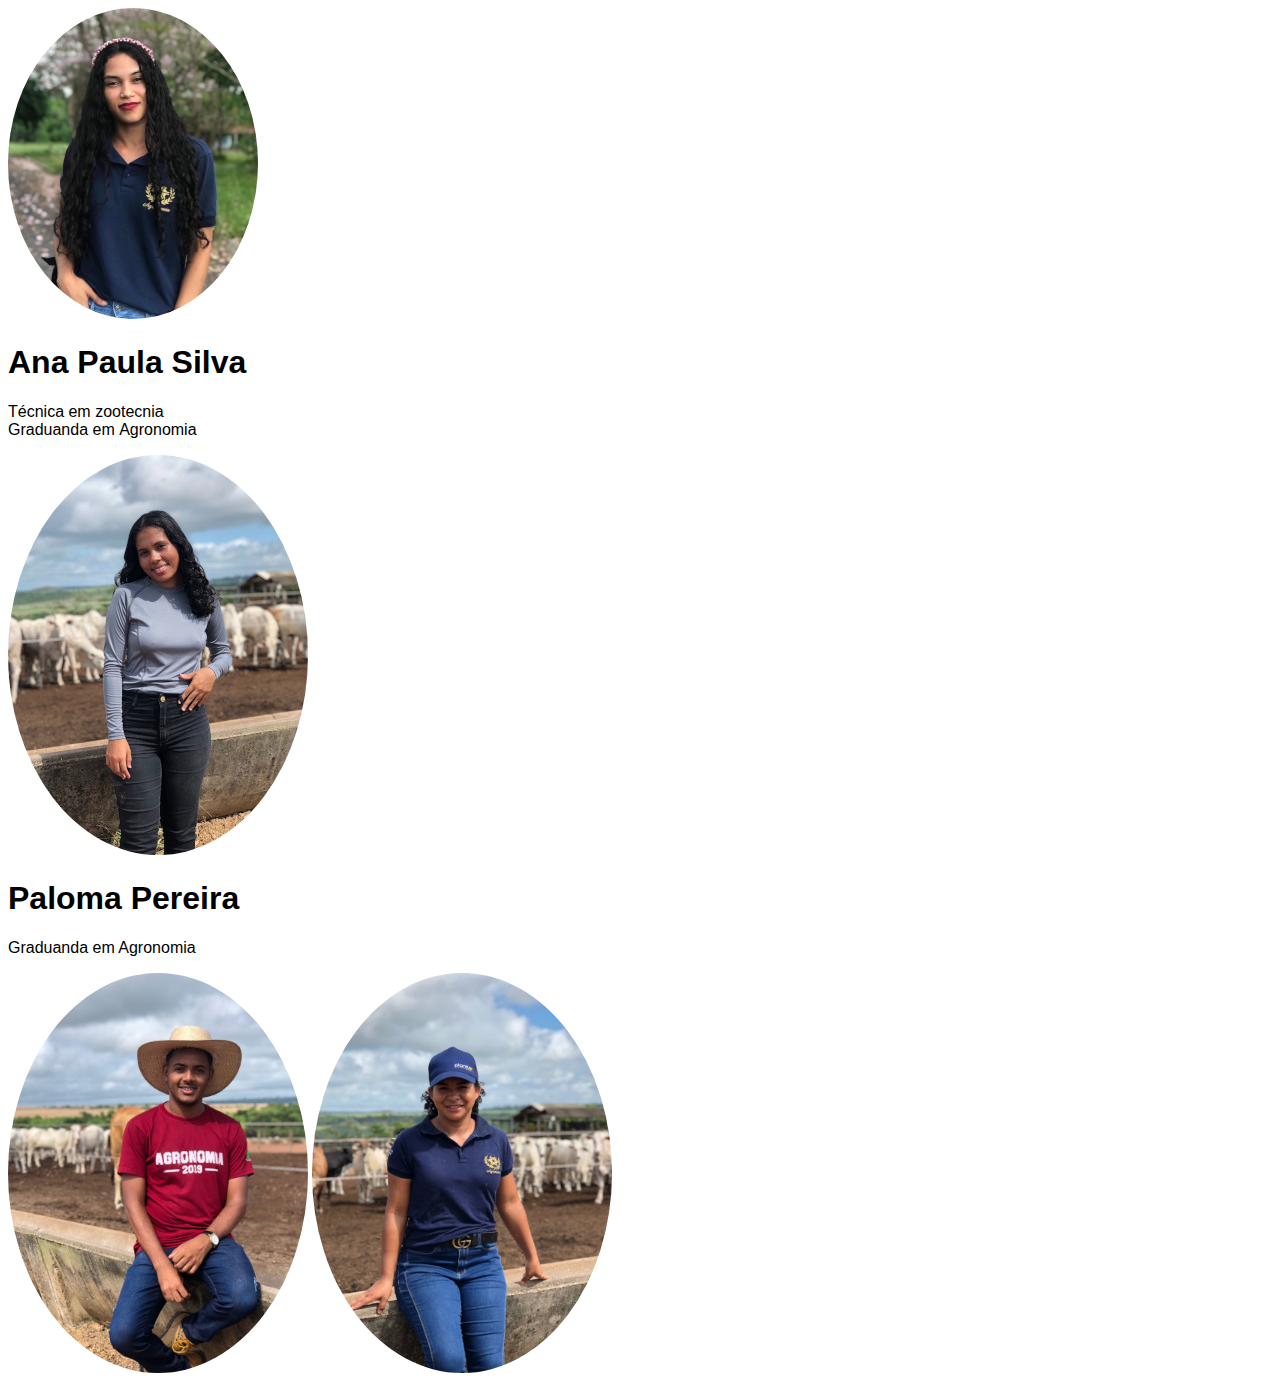
==== pagina2.html @ 50430518 "pagina2" ====
<!DOCTYPE html>
<html lang="PT-BR">
<head>
    <meta charset="UTF-8">
    <meta name="viewport" content="width=device-width, initial-scale=1.0">
    <title>Document</title>
    <link rel="stylesheet" href="style.css">

</head>
<body>
    <img class="equipe" src="imagens/paula.jpg" alt="">
    <h1>Ana Paula Silva </h1>
        <p> Técnica em zootecnia <br> 
            Graduanda em Agronomia</p>
    <img class="equipe" src="imagens/paloma.jpg" alt="">
    <h1>Paloma Pereira</h1>
        <p>Graduanda em Agronomia</p>
    <img class="equipe" src="imagens/marcos.jpg" alt="">
    <img class="equipe" src="imagens/luana.jpg" alt="">

</body>
</html>
---- style.css ----
@charset "UTF-8";

/* Color Theme Swatches in Hex 
.The-inscription-Agro-on-the-background-of-a-potato-plantation-field.-Agribusiness-and-agro-industry.-Agriculture.-The-use-of-innovative-technologies,-equipment-and-fertilizers.-Beautiful-landscape-1-hex { color: #365902; }
.The-inscription-Agro-on-the-background-of-a-potato-plantation-field.-Agribusiness-and-agro-industry.-Agriculture.-The-use-of-innovative-technologies,-equipment-and-fertilizers.-Beautiful-landscape-2-hex { color: #8AA624; }
.The-inscription-Agro-on-the-background-of-a-potato-plantation-field.-Agribusiness-and-agro-industry.-Agriculture.-The-use-of-innovative-technologies,-equipment-and-fertilizers.-Beautiful-landscape-3-hex { color: #CED9A7; }
.The-inscription-Agro-on-the-background-of-a-potato-plantation-field.-Agribusiness-and-agro-industry.-Agriculture.-The-use-of-innovative-technologies,-equipment-and-fertilizers.-Beautiful-landscape-4-hex { color: #BFB636; }
.The-inscription-Agro-on-the-background-of-a-potato-plantation-field.-Agribusiness-and-agro-industry.-Agriculture.-The-use-of-innovative-technologiecolor: #F2F2F2; }*/

:root{
    font-family: Arial, Helvetica, sans-serif;
}
img{
    max-width: 300px;
}

header {
    background-color: #11192C;
    min-height: 150px;
    text-align: center;
    /*background-image: linear-gradient(to bottom, var(--cor3), var(--cor5));*/
    padding-top: 40px;
}

main{
    background-color: white;
    min-width: 300px;
    max-width: 1000px;
    margin: auto;
    margin-bottom: 30px;
    padding: 20px;
    box-shadow: 0px 0px 10px rgba(0, 0, 0, 0.514);
    border-bottom-left-radius: 10px;
    border-bottom-right-radius: 10px;       
}
        main p{
            margin: 15px 0px;
            text-align: justify;
            text-indent: 30px;
            line-height: 1.5em;
            font-size: 1em;
        }
        main  h2 {
            font-family: var(--fonte-android);
            color: var(--cor4);
            font-size: 1.3em;
            background-image: linear-gradient(to right, #BFB636, transparent); /*para fazer um degrader de uma determinada cor até o transparente*/
            text-indent: 6px;/*para o título não ficar muito grudado na esquerda da caixa, pode usar um padding também*/
            /*font-weight: normal;*/
        }


aside{
    background-color: #CED9A7;
    padding: 10px;
    border-radius: 10px;
    box-shadow: 3px 3px 10px rgba(0, 0, 0, 0.400);
}
    aside > h3{
        background-color: #365902;
        color: white;
        padding: 10px;
        margin: -10px -10px 0px -10px;/*colocando um valor negativo a margem cresce "para fora"*/
        border-radius: 10px 10px 0px 0px;
    }
    aside > ul{
        /*list-style-position: inside;/*muda o padrão da bolinha, que é está fora, para dentro*/
        /*columns: 2;/*para dividir uma lista em 2 colunas*/
    }

footer {
    background-color: aqua;
    color: black;
    text-align: center;
    font-size: 1em;
    padding: 5px;
    height: 40px;
}

.equipe{
    border-radius: 50%;
}

.teste{
    text-align: center;
}
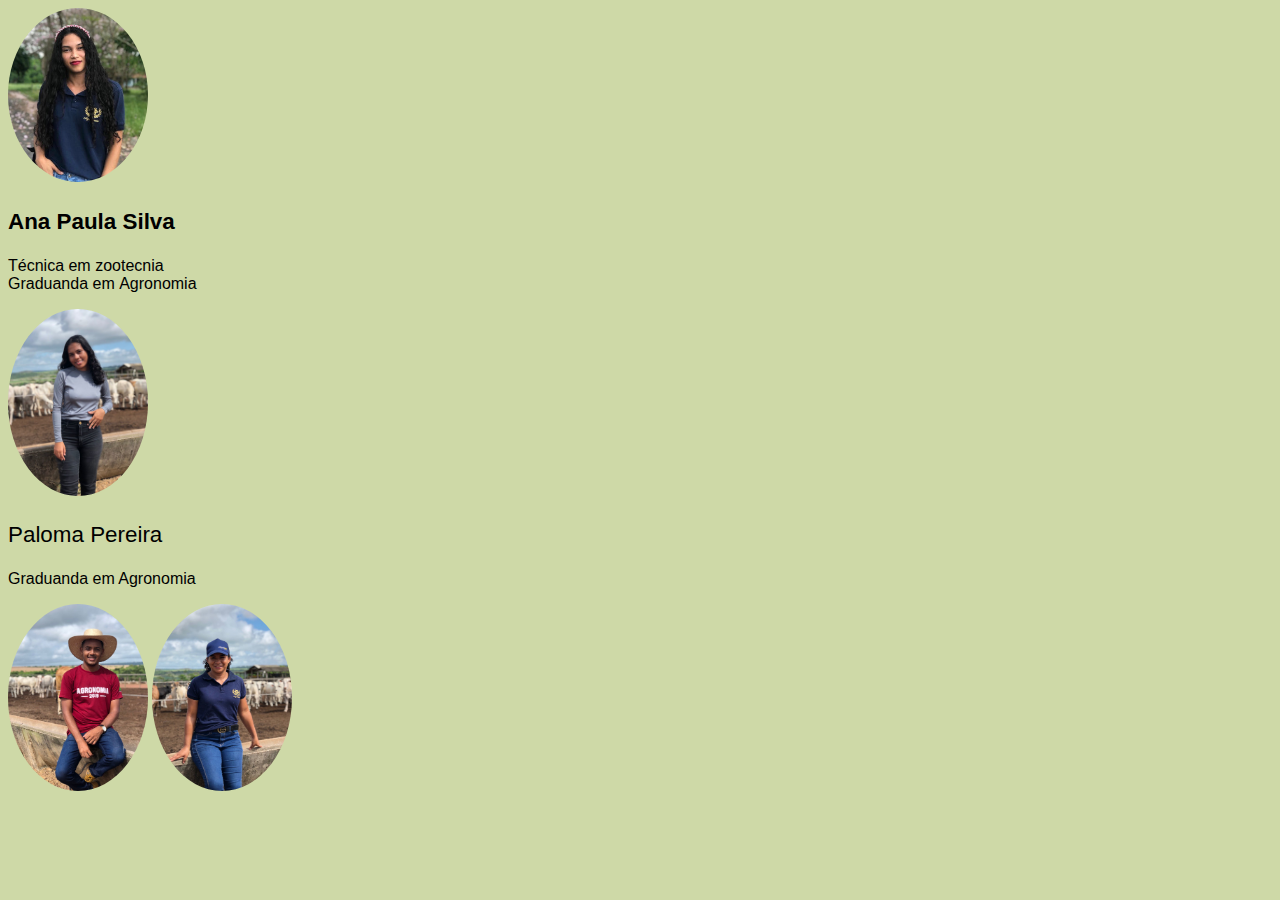
==== commit a11d778d: "sss" ====
--- a/pagina2.html
+++ b/pagina2.html
@@ -9,11 +9,11 @@
 </head>
 <body>
     <img class="equipe" src="imagens/paula.jpg" alt="">
-    <h1>Ana Paula Silva </h1>
+    <p class="nome"><strong>Ana Paula Silva</strong></p>
         <p> Técnica em zootecnia <br> 
             Graduanda em Agronomia</p>
     <img class="equipe" src="imagens/paloma.jpg" alt="">
-    <h1>Paloma Pereira</h1>
+    <p class="nome">Paloma Pereira</p>
         <p>Graduanda em Agronomia</p>
     <img class="equipe" src="imagens/marcos.jpg" alt="">
     <img class="equipe" src="imagens/luana.jpg" alt="">
--- a/style.css
+++ b/style.css
@@ -10,12 +10,21 @@
 :root{
     font-family: Arial, Helvetica, sans-serif;
 }
+body{
+    background-color: #CED9A7;
+}
+
+div{
+    max-height: 500px;
+    max-width: 300px;
+}
 img{
-    max-width: 300px;
+    max-width: 140px;
+   
 }
 
 header {
-    background-color: #11192C;
+    background-color: #365902;
     min-height: 150px;
     text-align: center;
     /*background-image: linear-gradient(to bottom, var(--cor3), var(--cor5));*/
@@ -44,7 +53,7 @@
             font-family: var(--fonte-android);
             color: var(--cor4);
             font-size: 1.3em;
-            background-image: linear-gradient(to right, #BFB636, transparent); /*para fazer um degrader de uma determinada cor até o transparente*/
+            background-image: linear-gradient(to right, #dfd43f, transparent); /*para fazer um degrader de uma determinada cor até o transparente*/
             text-indent: 6px;/*para o título não ficar muito grudado na esquerda da caixa, pode usar um padding também*/
             /*font-weight: normal;*/
         }
@@ -69,18 +78,25 @@
     }
 
 footer {
-    background-color: aqua;
-    color: black;
+    background-color: #365902;
+    color: white;
     text-align: center;
     font-size: 1em;
     padding: 5px;
-    height: 40px;
+    height: 150px;
 }
-
+        footer > a {
+            color: white;
+        }
 .equipe{
     border-radius: 50%;
 }
 
 .teste{
-    text-align: center;
-}+    text-align: justify;
+    font-size: 0.8em;
+}
+
+.nome{
+    font-size: 1.4em;
+}
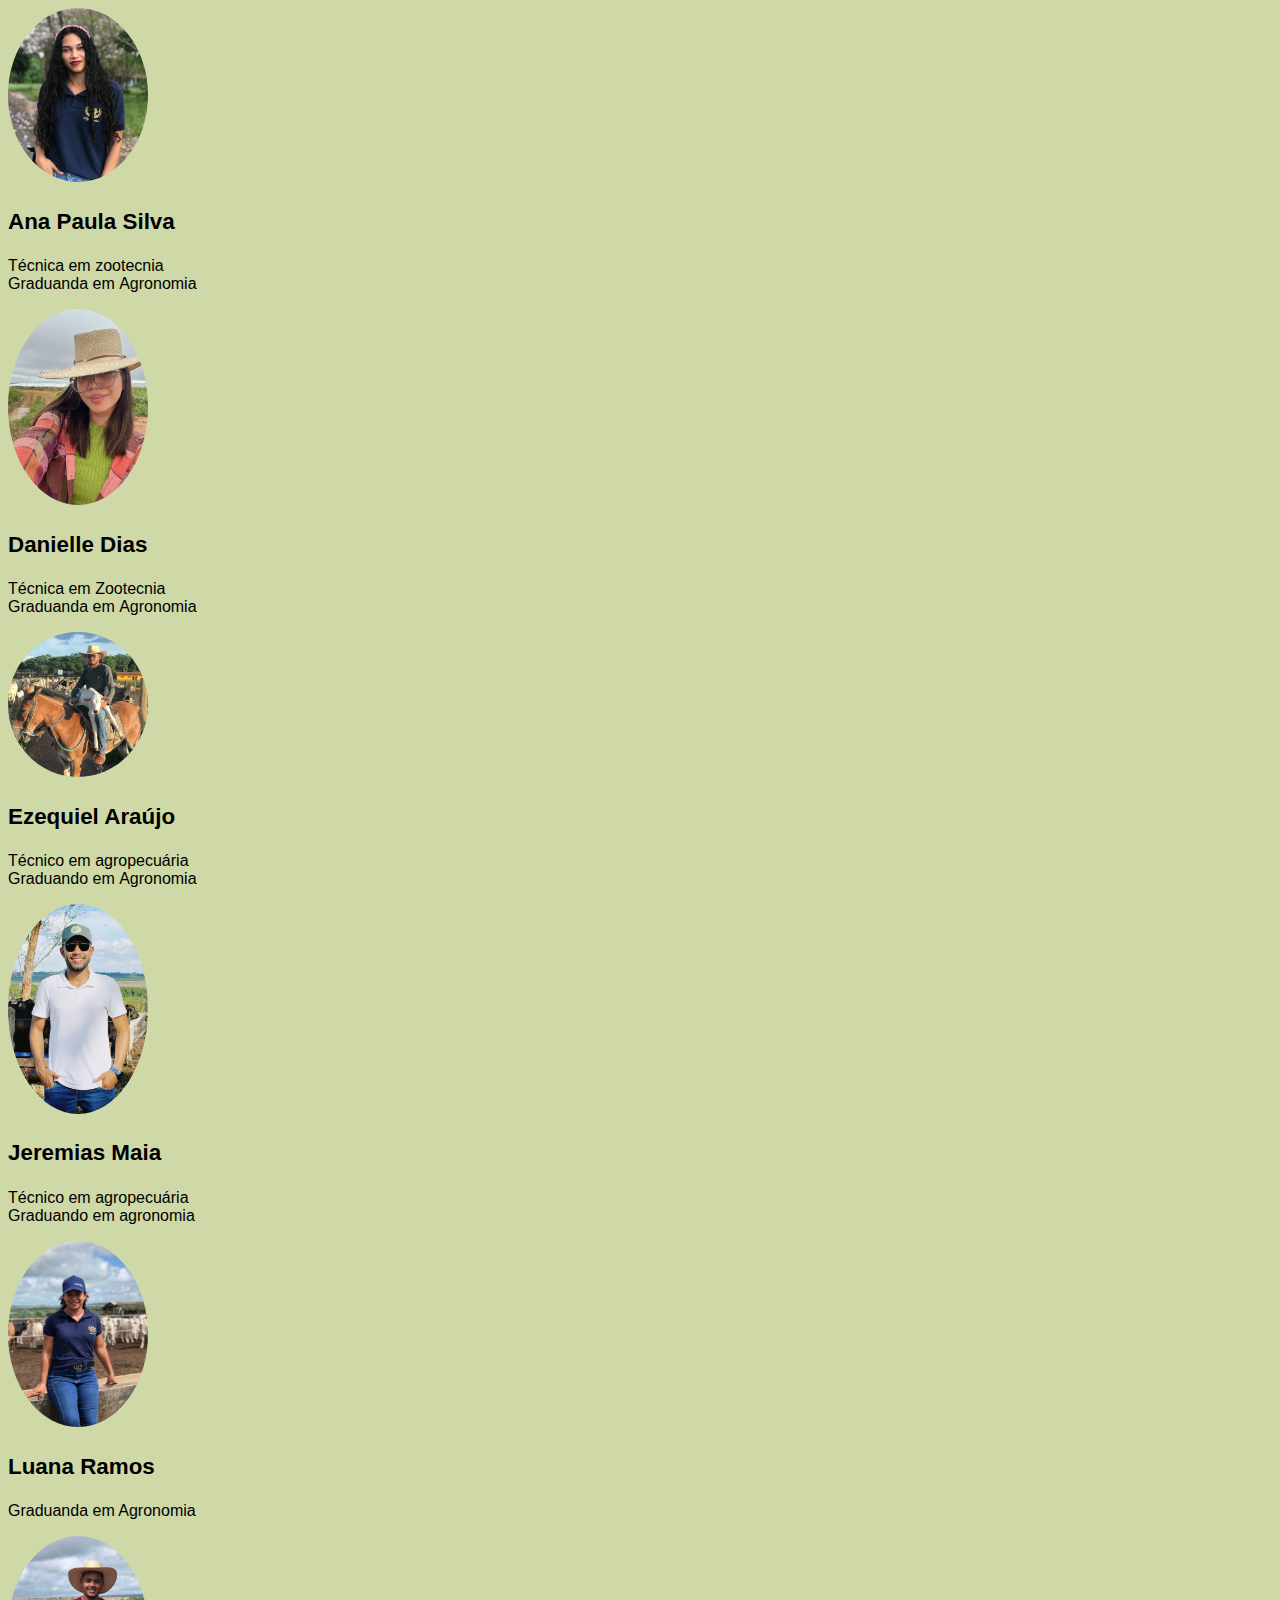
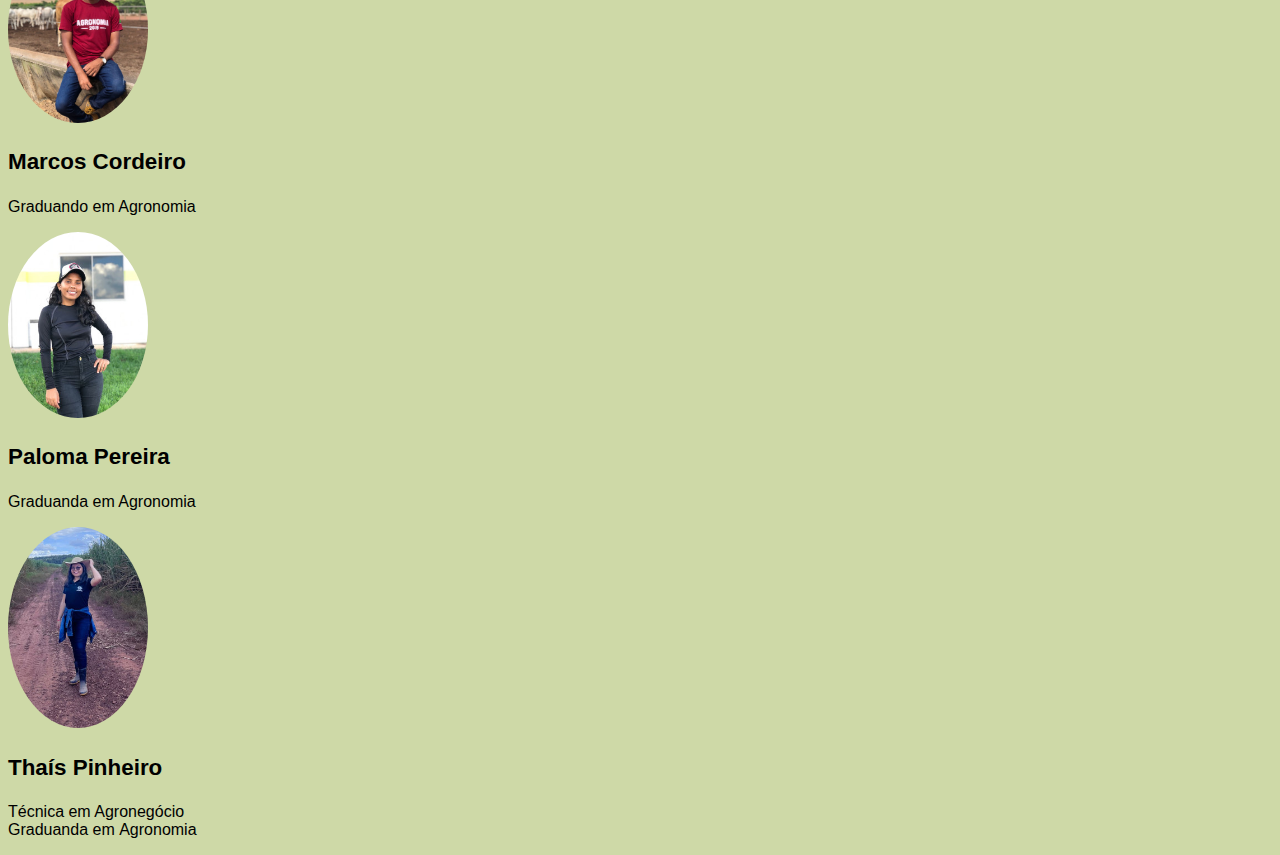
==== commit be8fd3cd: "paginafinaadmsldmasd" ====
--- a/pagina2.html
+++ b/pagina2.html
@@ -8,15 +8,46 @@
 
 </head>
 <body>
-    <img class="equipe" src="imagens/paula.jpg" alt="">
-    <p class="nome"><strong>Ana Paula Silva</strong></p>
+    <img class="equipe" src="imagens/fotos-equipe/paula.jpg" alt="">
+    <p class="nome">Ana Paula Silva</p>
         <p> Técnica em zootecnia <br> 
             Graduanda em Agronomia</p>
-    <img class="equipe" src="imagens/paloma.jpg" alt="">
-    <p class="nome">Paloma Pereira</p>
-        <p>Graduanda em Agronomia</p>
-    <img class="equipe" src="imagens/marcos.jpg" alt="">
-    <img class="equipe" src="imagens/luana.jpg" alt="">
+    
+    <img class="equipe" src="imagens/fotos-equipe/dani.jpg" alt="">
+        <p class="nome">Danielle Dias</p>
+            <p> Técnica em Zootecnia <br>
+                Graduanda em Agronomia</p>
+    
+    <img class="equipe" src="imagens/fotos-equipe/ezequiel.jpg" alt="">
+                <p class="nome">Ezequiel Araújo</p>
+                <p>Técnico em agropecuária <br>
+                    Graduando em Agronomia</p>
+    
+    <img class="equipe" src="imagens/fotos-equipe/jeremias.jpg" alt="">
+                    <p class="nome">Jeremias Maia</p>
+                    <p>Técnico em agropecuária <br>
+                        Graduando em agronomia </p>
+    
+    <img class="equipe" src="imagens/fotos-equipe/luana.jpg" alt="">
+                    <p class="nome">Luana Ramos</p>
+                    <p>Graduanda em Agronomia</p>
+    
+    <img class="equipe" src="imagens/fotos-equipe/marcos.jpg" alt="">
+                        <p class="nome">Marcos Cordeiro</p>
+                        <p>Graduando em Agronomia</p>
+                        
+    <img class="equipe" src="imagens/fotos-equipe/paloma.jpeg" alt="">
+                <p class="nome">Paloma Pereira</p>
+                    <p>Graduanda em Agronomia</p>
+    
+    <img class="equipe" src="imagens/fotos-equipe/thais.jpg" alt="">
+                <p class="nome">Thaís Pinheiro</p>
+                <p>
+                    Técnica em Agronegócio <br>
+                    Graduanda em Agronomia
+                </p>
+    
+    
 
 </body>
 </html>--- a/style.css
+++ b/style.css
@@ -99,4 +99,5 @@
 
 .nome{
     font-size: 1.4em;
+    font-weight: bolder;
 }
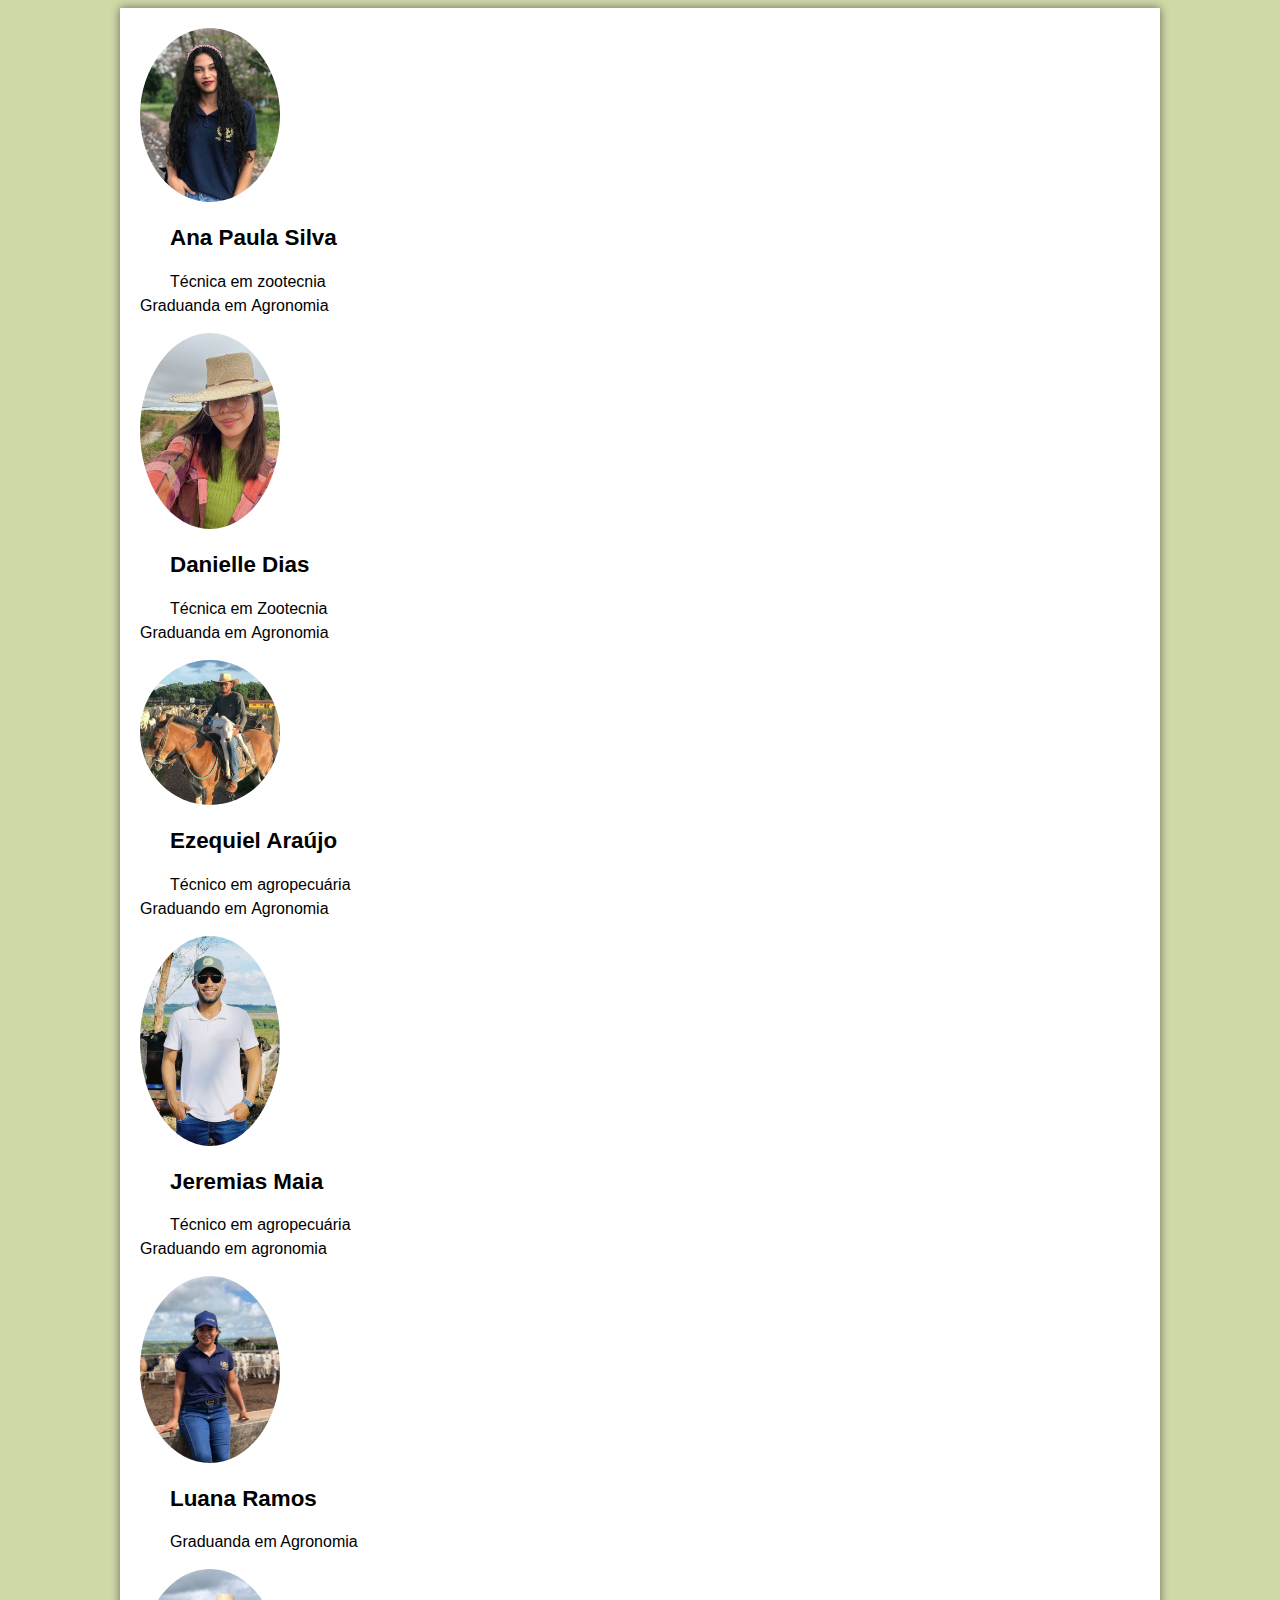
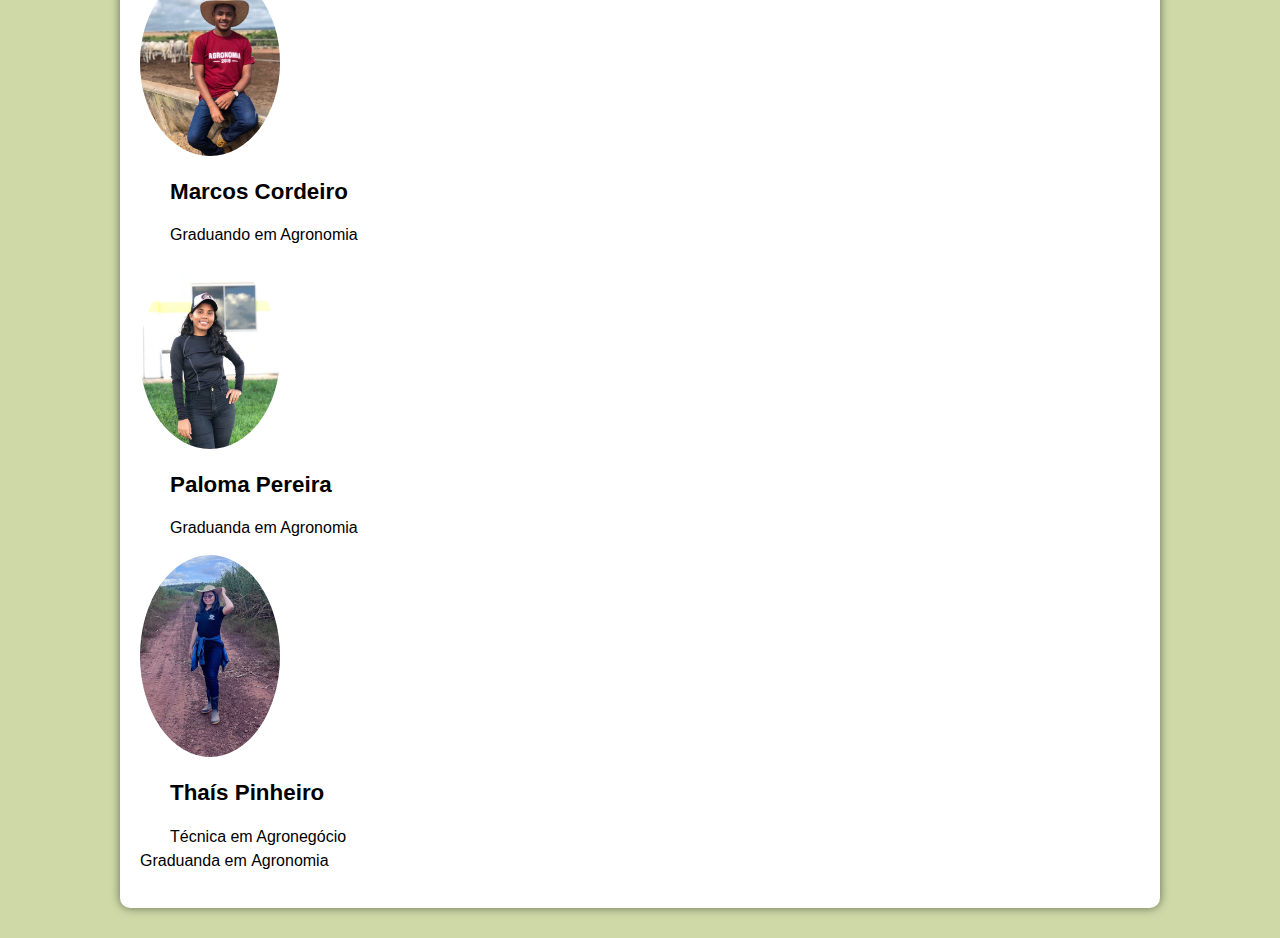
==== commit c544011a: "ASas" ====
--- a/pagina2.html
+++ b/pagina2.html
@@ -6,46 +6,55 @@
     <title>Document</title>
     <link rel="stylesheet" href="style.css">
 
+    <style>
+        p{
+            text-align: center;
+        }
+    </style>
+
 </head>
 <body>
-    <img class="equipe" src="imagens/fotos-equipe/paula.jpg" alt="">
-    <p class="nome">Ana Paula Silva</p>
-        <p> Técnica em zootecnia <br> 
-            Graduanda em Agronomia</p>
-    
-    <img class="equipe" src="imagens/fotos-equipe/dani.jpg" alt="">
-        <p class="nome">Danielle Dias</p>
-            <p> Técnica em Zootecnia <br>
+
+    <main>
+        <img class="equipe" src="imagens/fotos-equipe/paula.jpg" alt="">
+        <p class="nome">Ana Paula Silva</p>
+            <p> Técnica em zootecnia <br>
                 Graduanda em Agronomia</p>
-    
-    <img class="equipe" src="imagens/fotos-equipe/ezequiel.jpg" alt="">
-                <p class="nome">Ezequiel Araújo</p>
-                <p>Técnico em agropecuária <br>
-                    Graduando em Agronomia</p>
-    
-    <img class="equipe" src="imagens/fotos-equipe/jeremias.jpg" alt="">
-                    <p class="nome">Jeremias Maia</p>
+        
+        <img class="equipe" src="imagens/fotos-equipe/dani.jpg" alt="">
+            <p class="nome">Danielle Dias</p>
+                <p> Técnica em Zootecnia <br>
+                    Graduanda em Agronomia</p>
+        
+        <img class="equipe" src="imagens/fotos-equipe/ezequiel.jpg" alt="">
+                    <p class="nome">Ezequiel Araújo</p>
                     <p>Técnico em agropecuária <br>
-                        Graduando em agronomia </p>
-    
-    <img class="equipe" src="imagens/fotos-equipe/luana.jpg" alt="">
-                    <p class="nome">Luana Ramos</p>
-                    <p>Graduanda em Agronomia</p>
-    
-    <img class="equipe" src="imagens/fotos-equipe/marcos.jpg" alt="">
-                        <p class="nome">Marcos Cordeiro</p>
-                        <p>Graduando em Agronomia</p>
-                        
-    <img class="equipe" src="imagens/fotos-equipe/paloma.jpeg" alt="">
-                <p class="nome">Paloma Pereira</p>
-                    <p>Graduanda em Agronomia</p>
-    
-    <img class="equipe" src="imagens/fotos-equipe/thais.jpg" alt="">
-                <p class="nome">Thaís Pinheiro</p>
-                <p>
-                    Técnica em Agronegócio <br>
-                    Graduanda em Agronomia
-                </p>
+                        Graduando em Agronomia</p>
+        
+        <img class="equipe" src="imagens/fotos-equipe/jeremias.jpg" alt="">
+                        <p class="nome">Jeremias Maia</p>
+                        <p>Técnico em agropecuária <br>
+                            Graduando em agronomia </p>
+        
+        <img class="equipe" src="imagens/fotos-equipe/luana.jpg" alt="">
+                        <p class="nome">Luana Ramos</p>
+                        <p>Graduanda em Agronomia</p>
+        
+        <img class="equipe" src="imagens/fotos-equipe/marcos.jpg" alt="">
+                            <p class="nome">Marcos Cordeiro</p>
+                            <p>Graduando em Agronomia</p>
+        
+        <img class="equipe" src="imagens/fotos-equipe/paloma.jpeg" alt="">
+                    <p class="nome">Paloma Pereira</p>
+                        <p>Graduanda em Agronomia</p>
+        
+        <img class="equipe" src="imagens/fotos-equipe/thais.jpg" alt="">
+                    <p class="nome">Thaís Pinheiro</p>
+                    <p>
+                        Técnica em Agronegócio <br>
+                        Graduanda em Agronomia
+                    </p>
+    </main>
     
     
 
--- a/style.css
+++ b/style.css
@@ -18,9 +18,9 @@
     max-height: 500px;
     max-width: 300px;
 }
+
 img{
     max-width: 140px;
-   
 }
 
 header {
@@ -90,14 +90,18 @@
         }
 .equipe{
     border-radius: 50%;
+    text-align: center;
+    margin: auto;
 }
 
 .teste{
     text-align: justify;
     font-size: 0.8em;
+    
 }
 
 .nome{
     font-size: 1.4em;
     font-weight: bolder;
+    /*text-align: center;*/
 }
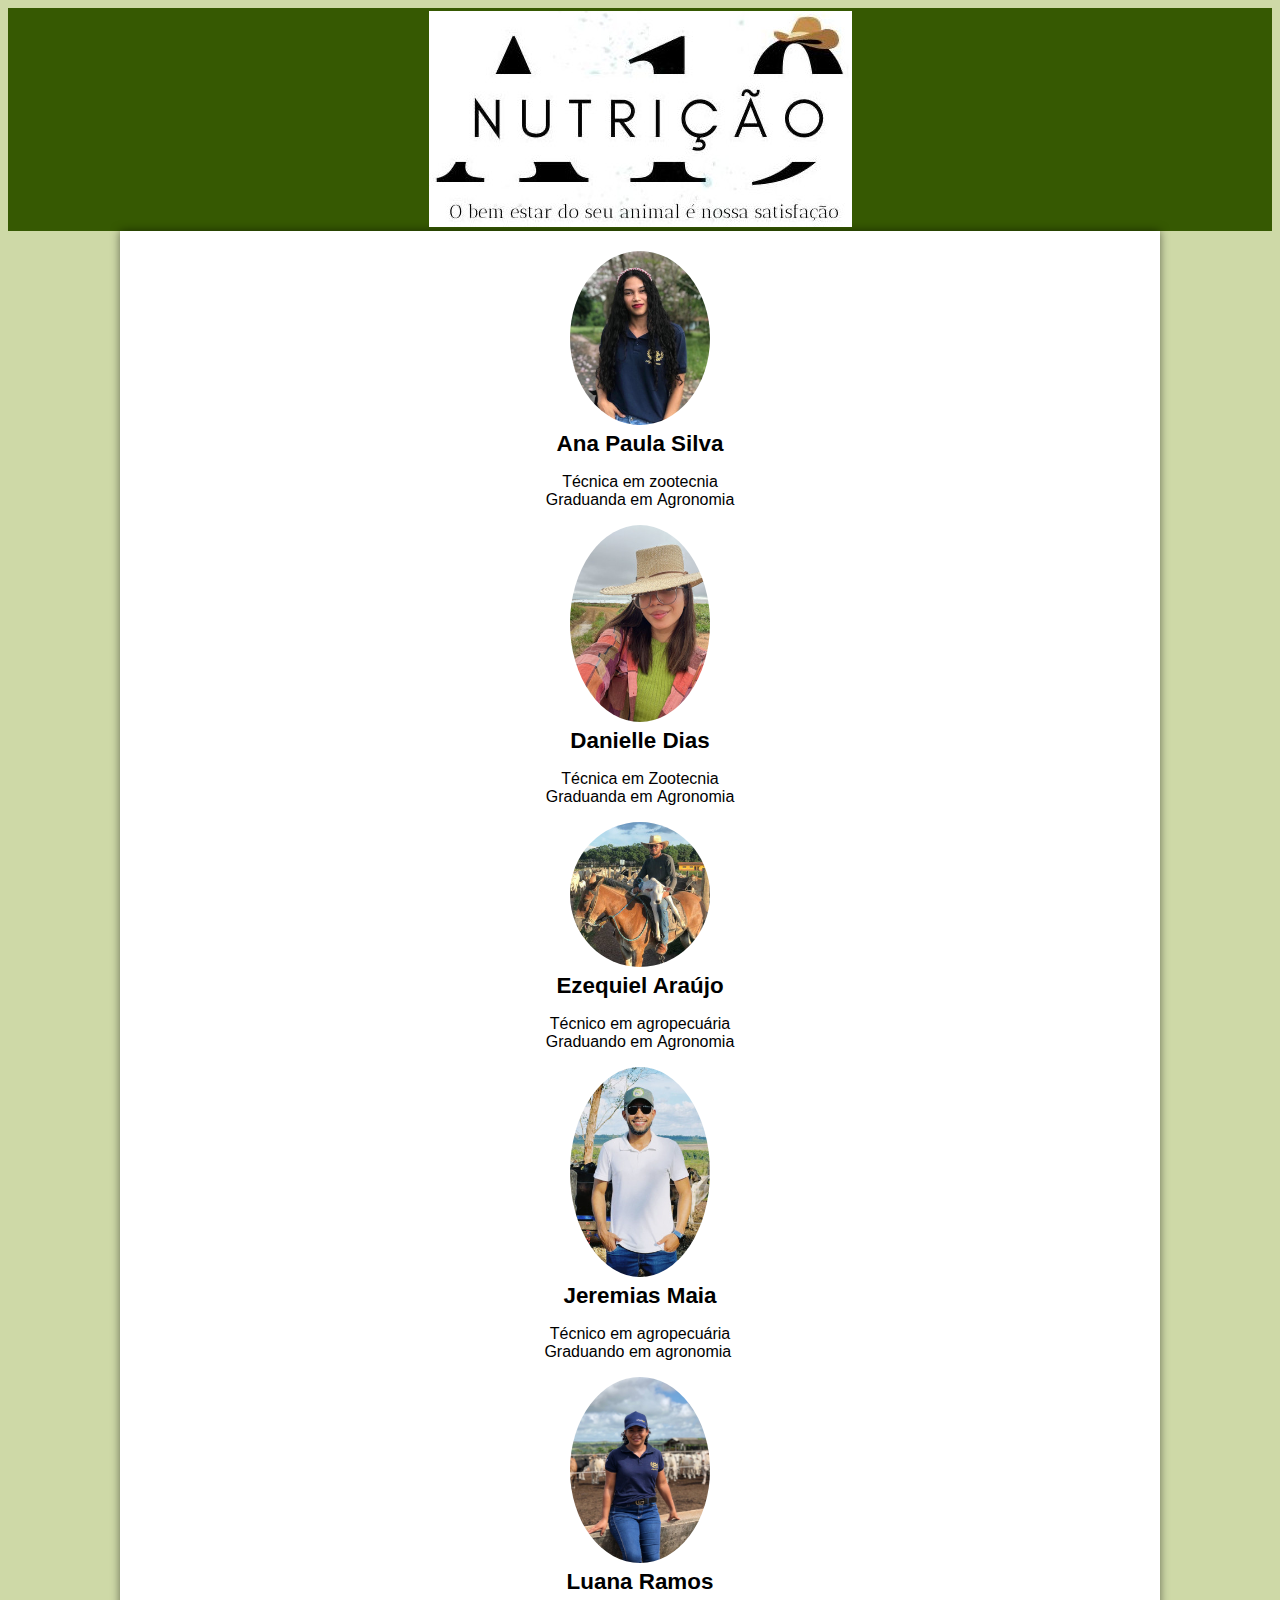
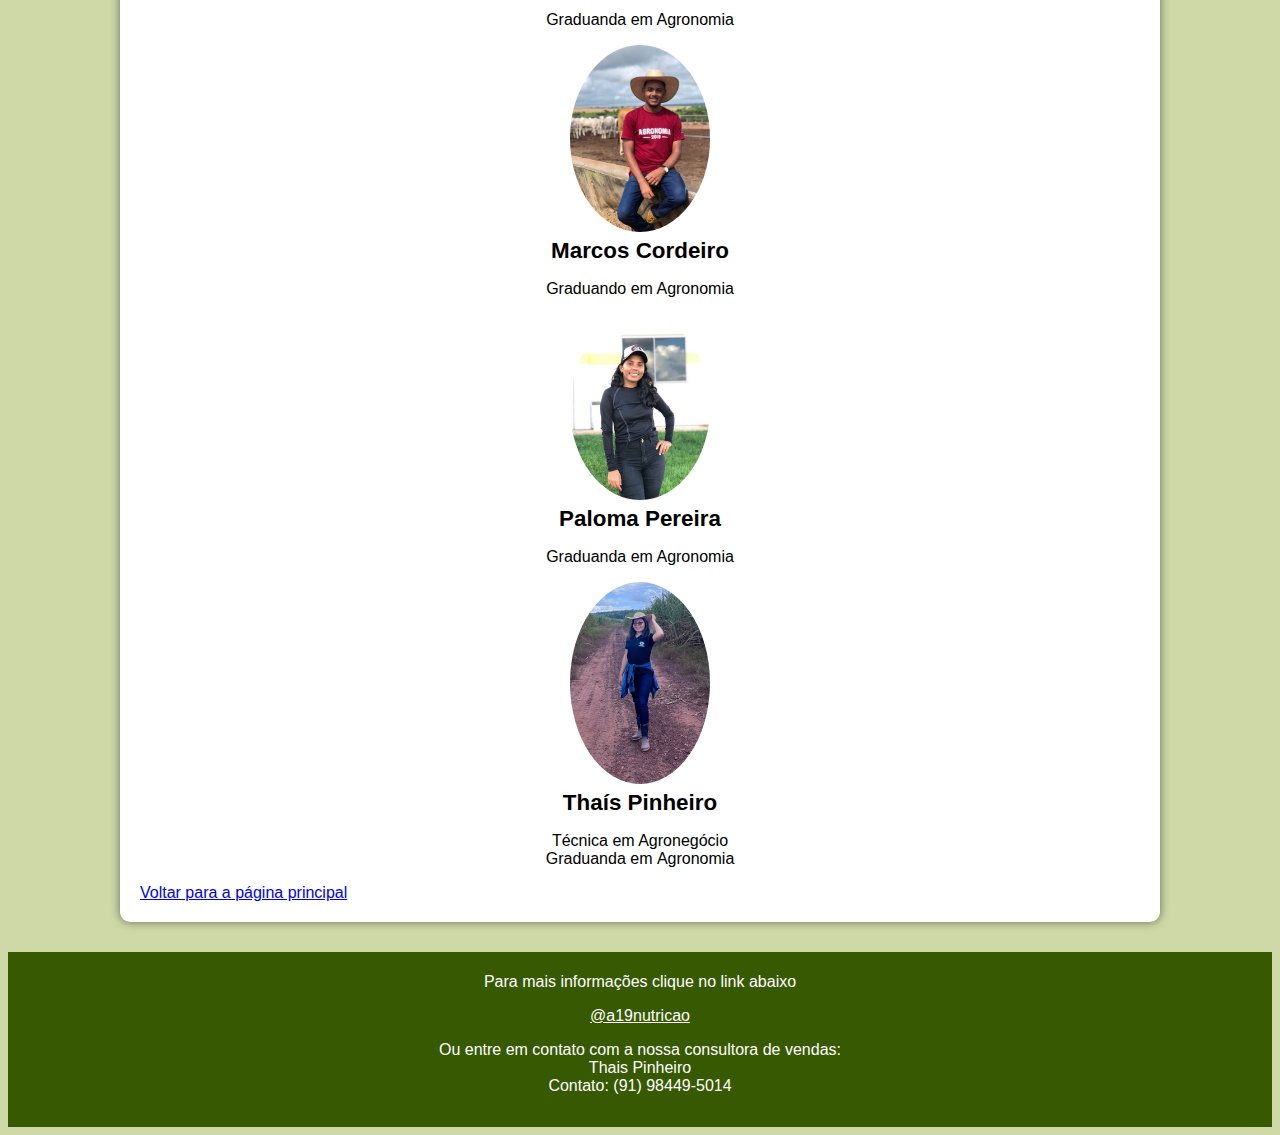
==== commit afbd2183: "prticamentefinalizado" ====
--- a/pagina2.html
+++ b/pagina2.html
@@ -14,47 +14,58 @@
 
 </head>
 <body>
-
+    <header>
+        <a href="index.html"><img src="imagens/logo3.jpeg" alt=""></a>
+    </header>
     <main>
-        <img class="equipe" src="imagens/fotos-equipe/paula.jpg" alt="">
+        <div class="imgpagina2"><img class="equipe" src="imagens/fotos-equipe/paula.jpg" alt=""></div>
         <p class="nome">Ana Paula Silva</p>
             <p> Técnica em zootecnia <br>
                 Graduanda em Agronomia</p>
         
-        <img class="equipe" src="imagens/fotos-equipe/dani.jpg" alt="">
+        <div class="imgpagina2"><img class="equipe" src="imagens/fotos-equipe/dani.jpg" alt=""></div>
             <p class="nome">Danielle Dias</p>
                 <p> Técnica em Zootecnia <br>
                     Graduanda em Agronomia</p>
         
-        <img class="equipe" src="imagens/fotos-equipe/ezequiel.jpg" alt="">
+        <div class="imgpagina2"><img class="equipe" src="imagens/fotos-equipe/ezequiel.jpg" alt=""></div>
                     <p class="nome">Ezequiel Araújo</p>
                     <p>Técnico em agropecuária <br>
                         Graduando em Agronomia</p>
         
-        <img class="equipe" src="imagens/fotos-equipe/jeremias.jpg" alt="">
+        <div class="imgpagina2"><img class="equipe" src="imagens/fotos-equipe/jeremias.jpg" alt=""></div>
                         <p class="nome">Jeremias Maia</p>
                         <p>Técnico em agropecuária <br>
                             Graduando em agronomia </p>
         
-        <img class="equipe" src="imagens/fotos-equipe/luana.jpg" alt="">
+        <div class="imgpagina2"><img class="equipe" src="imagens/fotos-equipe/luana.jpg" alt=""></div>
                         <p class="nome">Luana Ramos</p>
                         <p>Graduanda em Agronomia</p>
         
-        <img class="equipe" src="imagens/fotos-equipe/marcos.jpg" alt="">
+        <div class="imgpagina2"><img class="equipe" src="imagens/fotos-equipe/marcos.jpg" alt=""></div>
                             <p class="nome">Marcos Cordeiro</p>
                             <p>Graduando em Agronomia</p>
         
-        <img class="equipe" src="imagens/fotos-equipe/paloma.jpeg" alt="">
+        <div class="imgpagina2"><img class="equipe" src="imagens/fotos-equipe/paloma.jpeg" alt=""></div>
                     <p class="nome">Paloma Pereira</p>
                         <p>Graduanda em Agronomia</p>
         
-        <img class="equipe" src="imagens/fotos-equipe/thais.jpg" alt="">
+        <div class="imgpagina2"><img class="equipe" src="imagens/fotos-equipe/thais.jpg" alt=""></div>
                     <p class="nome">Thaís Pinheiro</p>
                     <p>
                         Técnica em Agronegócio <br>
                         Graduanda em Agronomia
                     </p>
+            <a href="index.html">Voltar para a página principal</a>
     </main>
+    <footer>
+        <p>Para mais informações clique no link abaixo</p>
+        <a href="https://instagram.com/a19nutricao?igshid=NGExMmI2YTkyZg==" target="_blank">@a19nutricao</a>
+        <p>Ou entre em contato com a nossa consultora de vendas: <br>
+            Thais Pinheiro <br>
+            Contato: (91) 98449-5014
+        </p >
+    </footer>
     
     
 
--- a/style.css
+++ b/style.css
@@ -14,13 +14,16 @@
     background-color: #CED9A7;
 }
 
-div{
+.imgpagina1{
     max-height: 500px;
     max-width: 300px;
+    margin: auto;
+    text-align: center;
 }
-
-img{
-    max-width: 140px;
+.imgpagina2{
+    width: 300px;
+    margin: auto;
+    text-align: center;
 }
 
 header {
@@ -28,7 +31,7 @@
     min-height: 150px;
     text-align: center;
     /*background-image: linear-gradient(to bottom, var(--cor3), var(--cor5));*/
-    padding-top: 40px;
+    padding-top: 3px;
 }
 
 main{
@@ -42,20 +45,17 @@
     border-bottom-left-radius: 10px;
     border-bottom-right-radius: 10px;       
 }
-        main p{
-            margin: 15px 0px;
-            text-align: justify;
-            text-indent: 30px;
-            line-height: 1.5em;
-            font-size: 1em;
-        }
         main  h2 {
             font-family: var(--fonte-android);
             color: var(--cor4);
             font-size: 1.3em;
-            background-image: linear-gradient(to right, #dfd43f, transparent); /*para fazer um degrader de uma determinada cor até o transparente*/
+            background-image: linear-gradient(to right, #dfd43f, transparent); /*para fazer um degrade de uma determinada cor até o transparente*/
             text-indent: 6px;/*para o título não ficar muito grudado na esquerda da caixa, pode usar um padding também*/
             /*font-weight: normal;*/
+        }
+        main h1{
+            background-image: linear-gradient(to right, #dfd43f, transparent); /*para fazer um degrade de uma determinada cor até o transparente*/
+            text-indent: 6px;
         }
 
 
@@ -83,7 +83,7 @@
     text-align: center;
     font-size: 1em;
     padding: 5px;
-    height: 150px;
+    height: 165px;
 }
         footer > a {
             color: white;
@@ -92,6 +92,9 @@
     border-radius: 50%;
     text-align: center;
     margin: auto;
+    max-width: 140px;
+    margin: auto;
+    display: block;
 }
 
 .teste{
@@ -103,5 +106,6 @@
 .nome{
     font-size: 1.4em;
     font-weight: bolder;
-    /*text-align: center;*/
+    margin-top: 6px;
+    margin-bottom: 0px;
 }
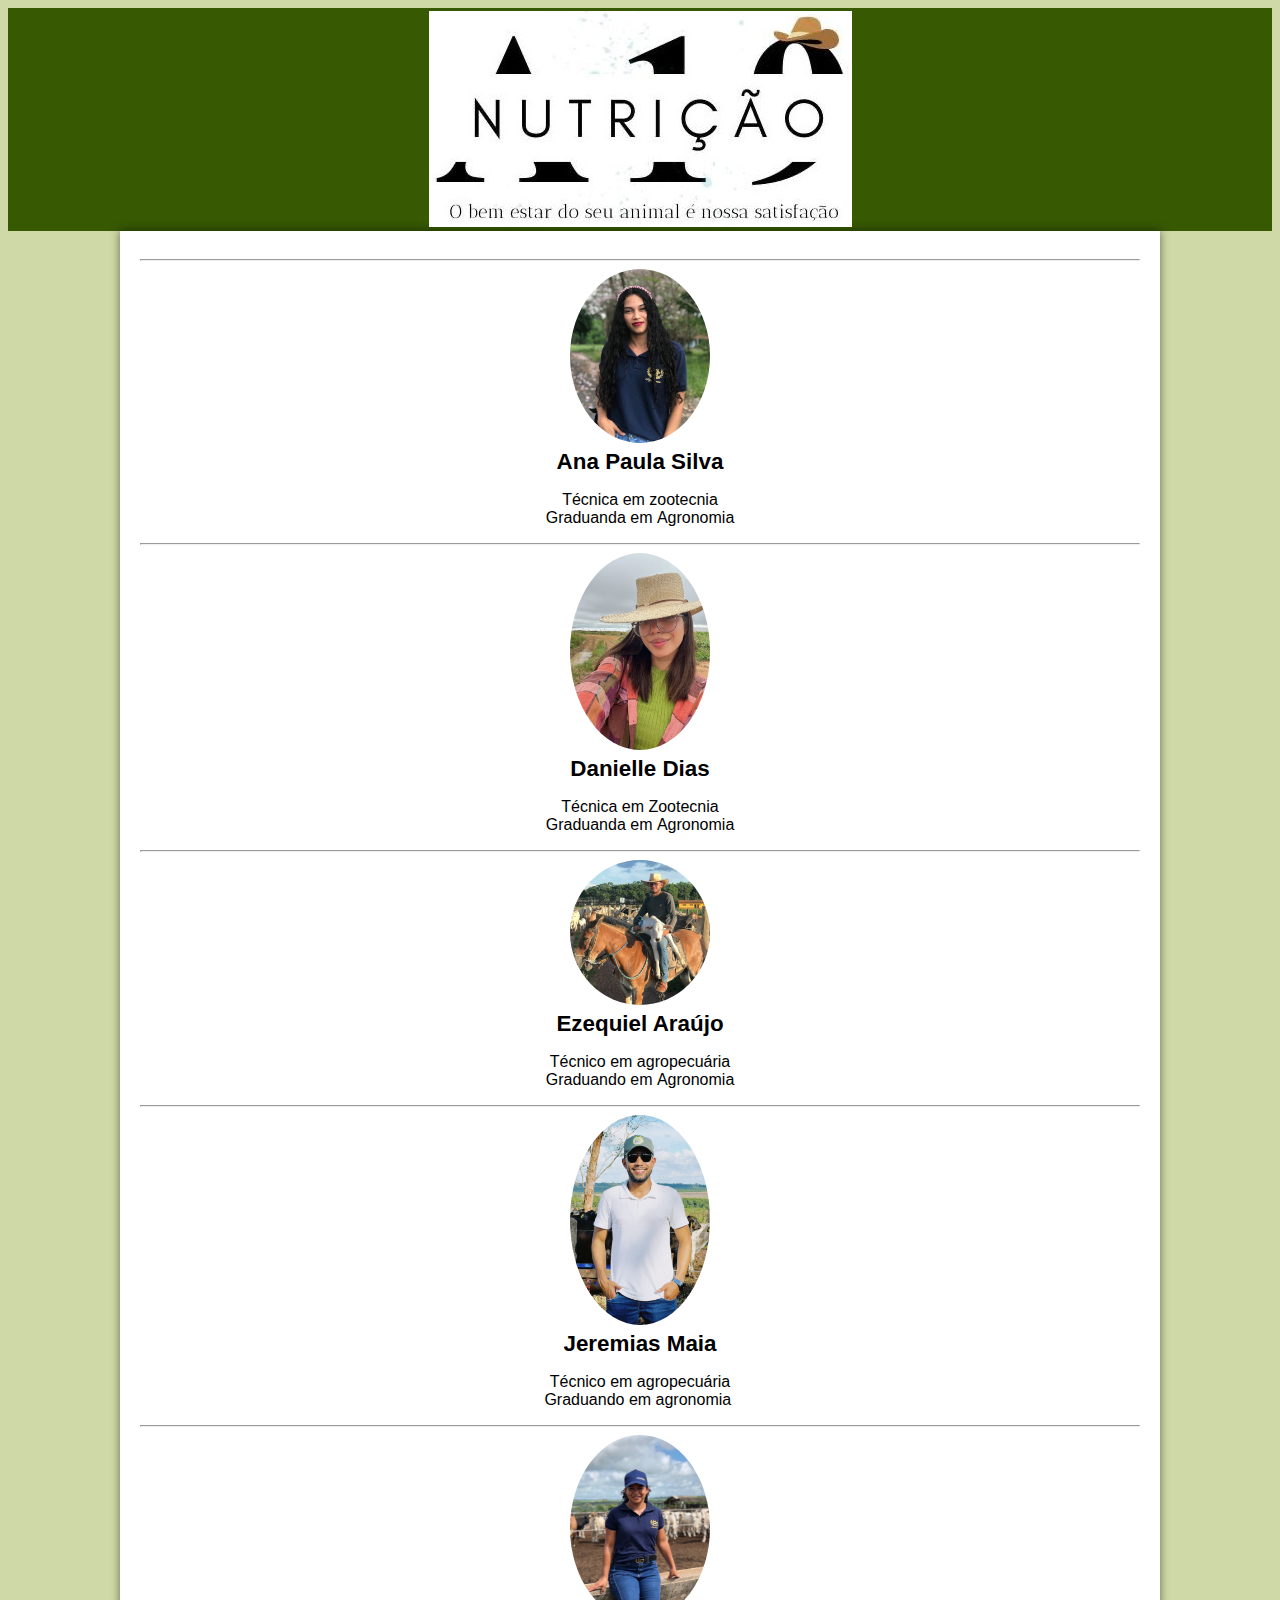
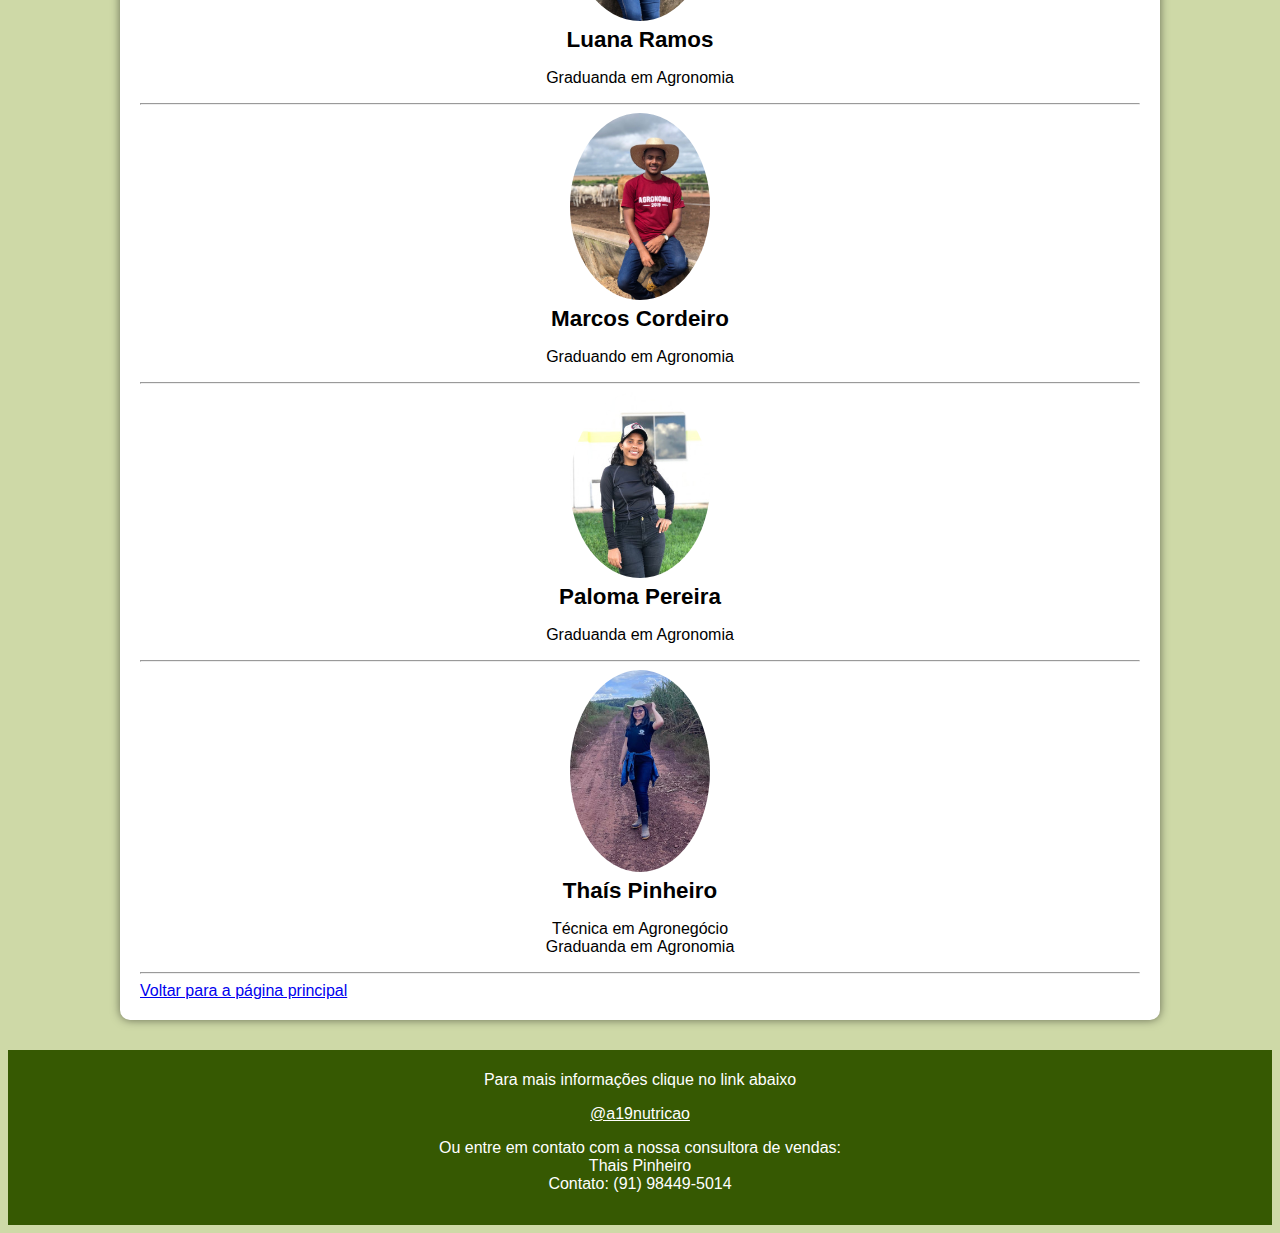
==== commit c0d4c16c: "agora sim" ====
--- a/pagina2.html
+++ b/pagina2.html
@@ -18,45 +18,48 @@
         <a href="index.html"><img src="imagens/logo3.jpeg" alt=""></a>
     </header>
     <main>
+        <hr>
         <div class="imgpagina2"><img class="equipe" src="imagens/fotos-equipe/paula.jpg" alt=""></div>
         <p class="nome">Ana Paula Silva</p>
             <p> Técnica em zootecnia <br>
                 Graduanda em Agronomia</p>
-        
+        <hr>
         <div class="imgpagina2"><img class="equipe" src="imagens/fotos-equipe/dani.jpg" alt=""></div>
             <p class="nome">Danielle Dias</p>
                 <p> Técnica em Zootecnia <br>
                     Graduanda em Agronomia</p>
-        
+        <hr>
         <div class="imgpagina2"><img class="equipe" src="imagens/fotos-equipe/ezequiel.jpg" alt=""></div>
                     <p class="nome">Ezequiel Araújo</p>
                     <p>Técnico em agropecuária <br>
                         Graduando em Agronomia</p>
-        
+        <hr>
         <div class="imgpagina2"><img class="equipe" src="imagens/fotos-equipe/jeremias.jpg" alt=""></div>
                         <p class="nome">Jeremias Maia</p>
                         <p>Técnico em agropecuária <br>
                             Graduando em agronomia </p>
-        
+        <hr>
         <div class="imgpagina2"><img class="equipe" src="imagens/fotos-equipe/luana.jpg" alt=""></div>
                         <p class="nome">Luana Ramos</p>
                         <p>Graduanda em Agronomia</p>
-        
+        <hr>
         <div class="imgpagina2"><img class="equipe" src="imagens/fotos-equipe/marcos.jpg" alt=""></div>
                             <p class="nome">Marcos Cordeiro</p>
                             <p>Graduando em Agronomia</p>
-        
+        <hr>
         <div class="imgpagina2"><img class="equipe" src="imagens/fotos-equipe/paloma.jpeg" alt=""></div>
                     <p class="nome">Paloma Pereira</p>
                         <p>Graduanda em Agronomia</p>
-        
+        <hr>
         <div class="imgpagina2"><img class="equipe" src="imagens/fotos-equipe/thais.jpg" alt=""></div>
                     <p class="nome">Thaís Pinheiro</p>
                     <p>
                         Técnica em Agronegócio <br>
                         Graduanda em Agronomia
                     </p>
+        <hr>
             <a href="index.html">Voltar para a página principal</a>
+        
     </main>
     <footer>
         <p>Para mais informações clique no link abaixo</p>
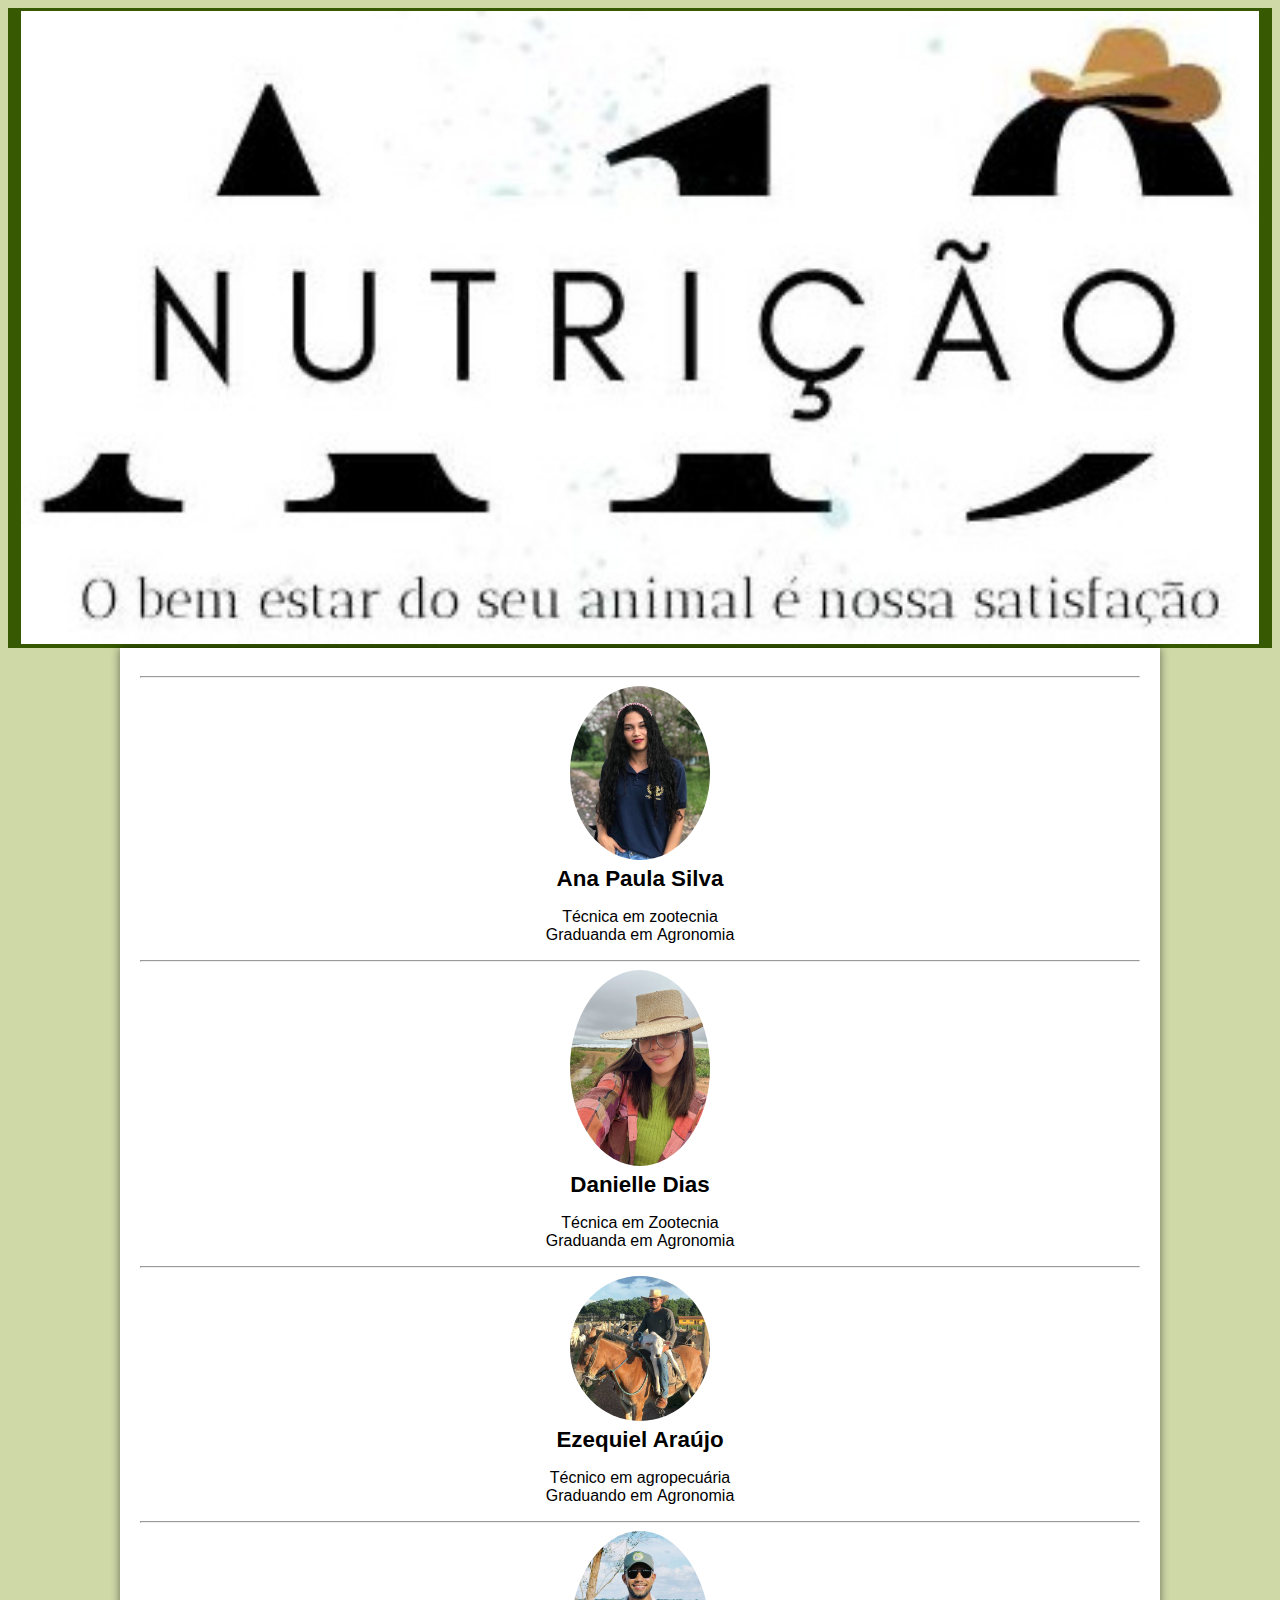
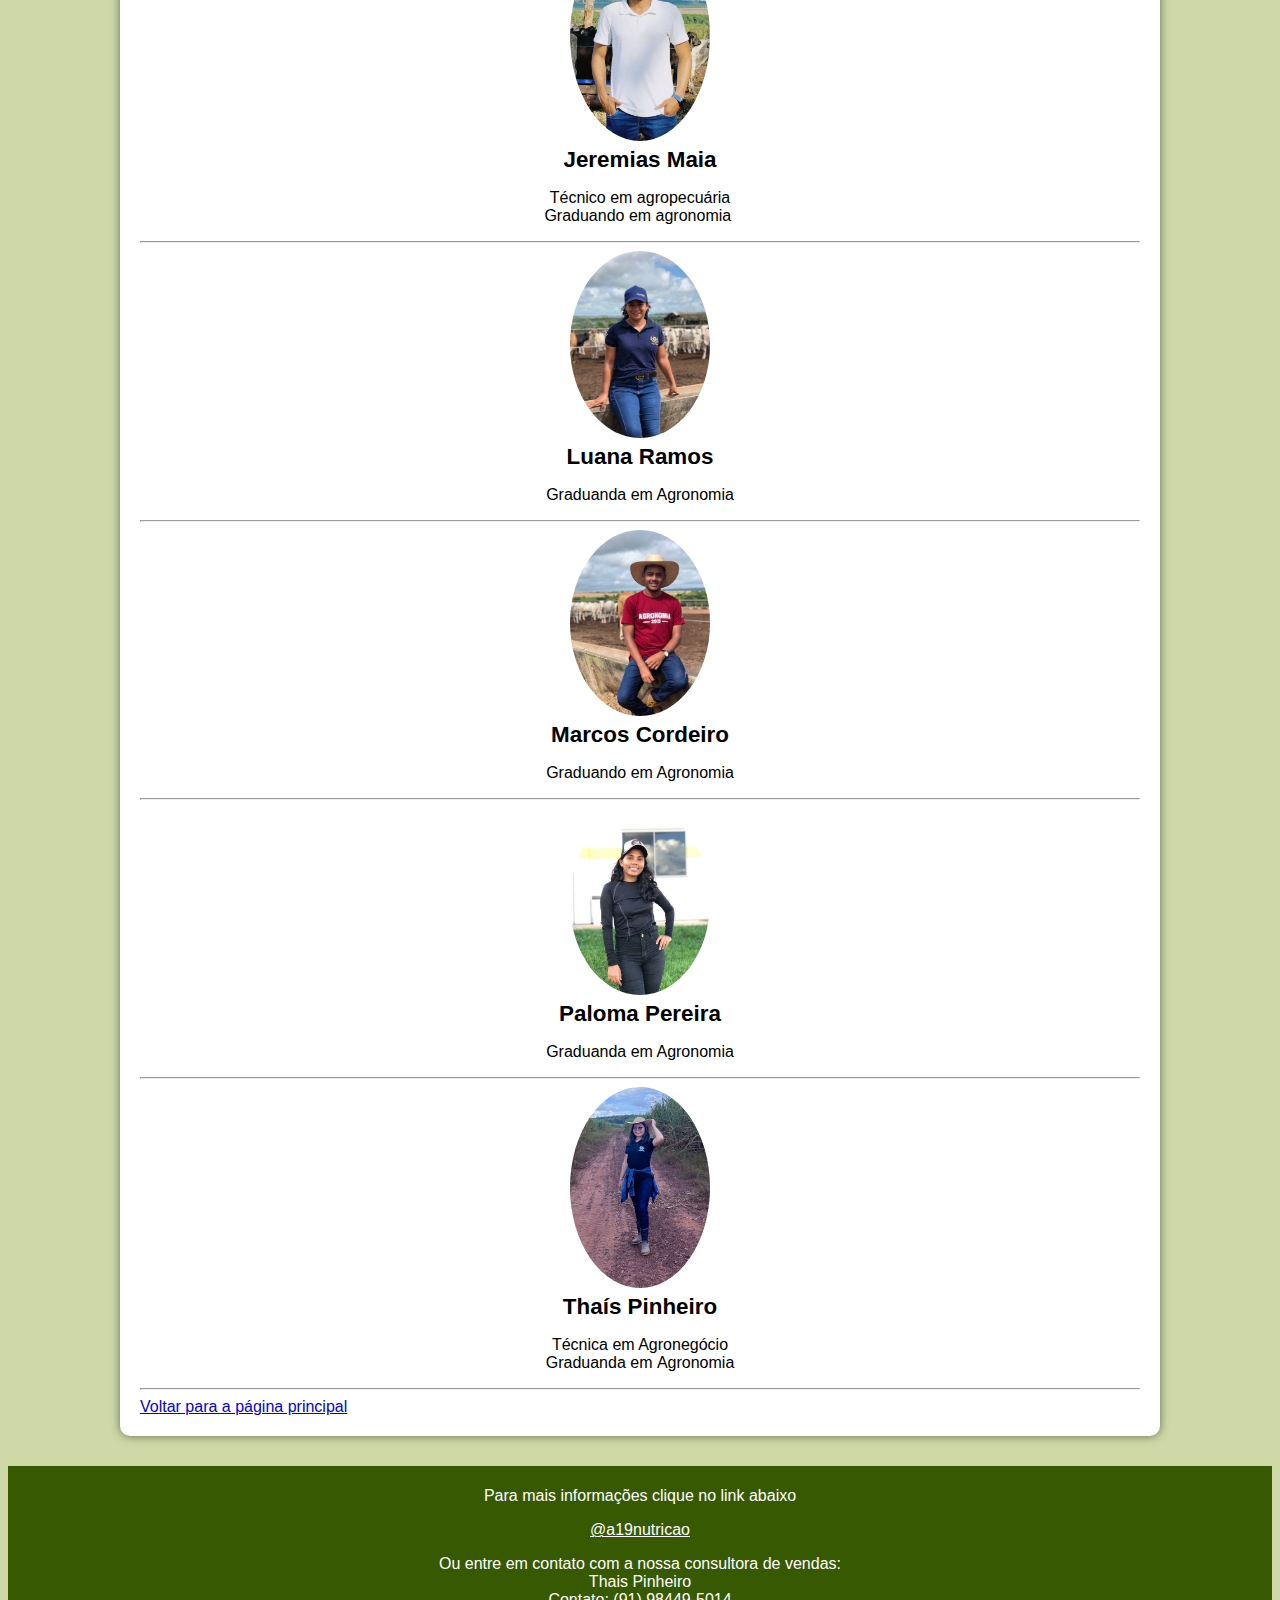
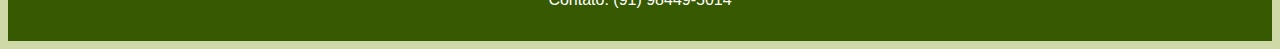
==== commit a85d67a8: "agora acho que foi" ====
--- a/pagina2.html
+++ b/pagina2.html
@@ -15,7 +15,7 @@
 </head>
 <body>
     <header>
-        <a href="index.html"><img src="imagens/logo3.jpeg" alt=""></a>
+        <a href="index.html"><img class="logo" src="imagens/logo3.jpeg" alt=""></a>
     </header>
     <main>
         <hr>
--- a/style.css
+++ b/style.css
@@ -109,3 +109,6 @@
     margin-top: 6px;
     margin-bottom: 0px;
 }
+.logo{
+    width: 98%;
+}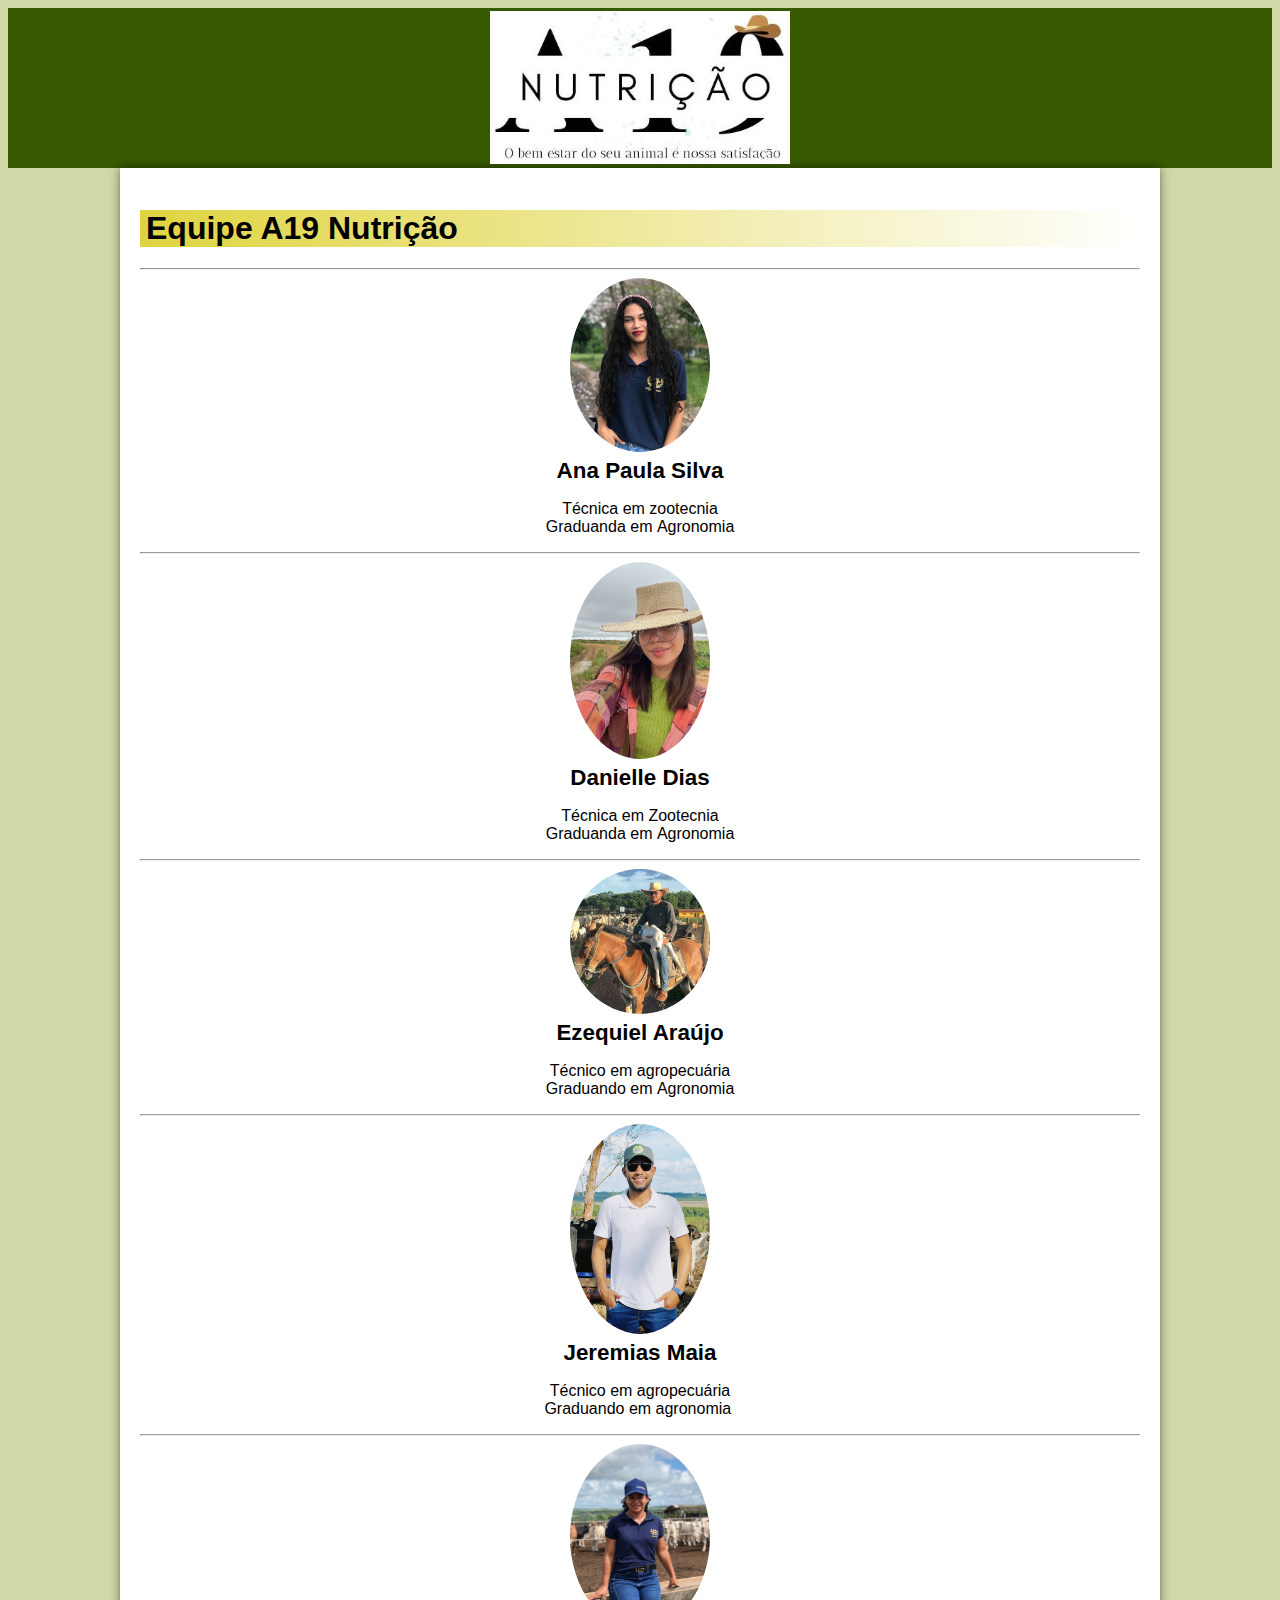
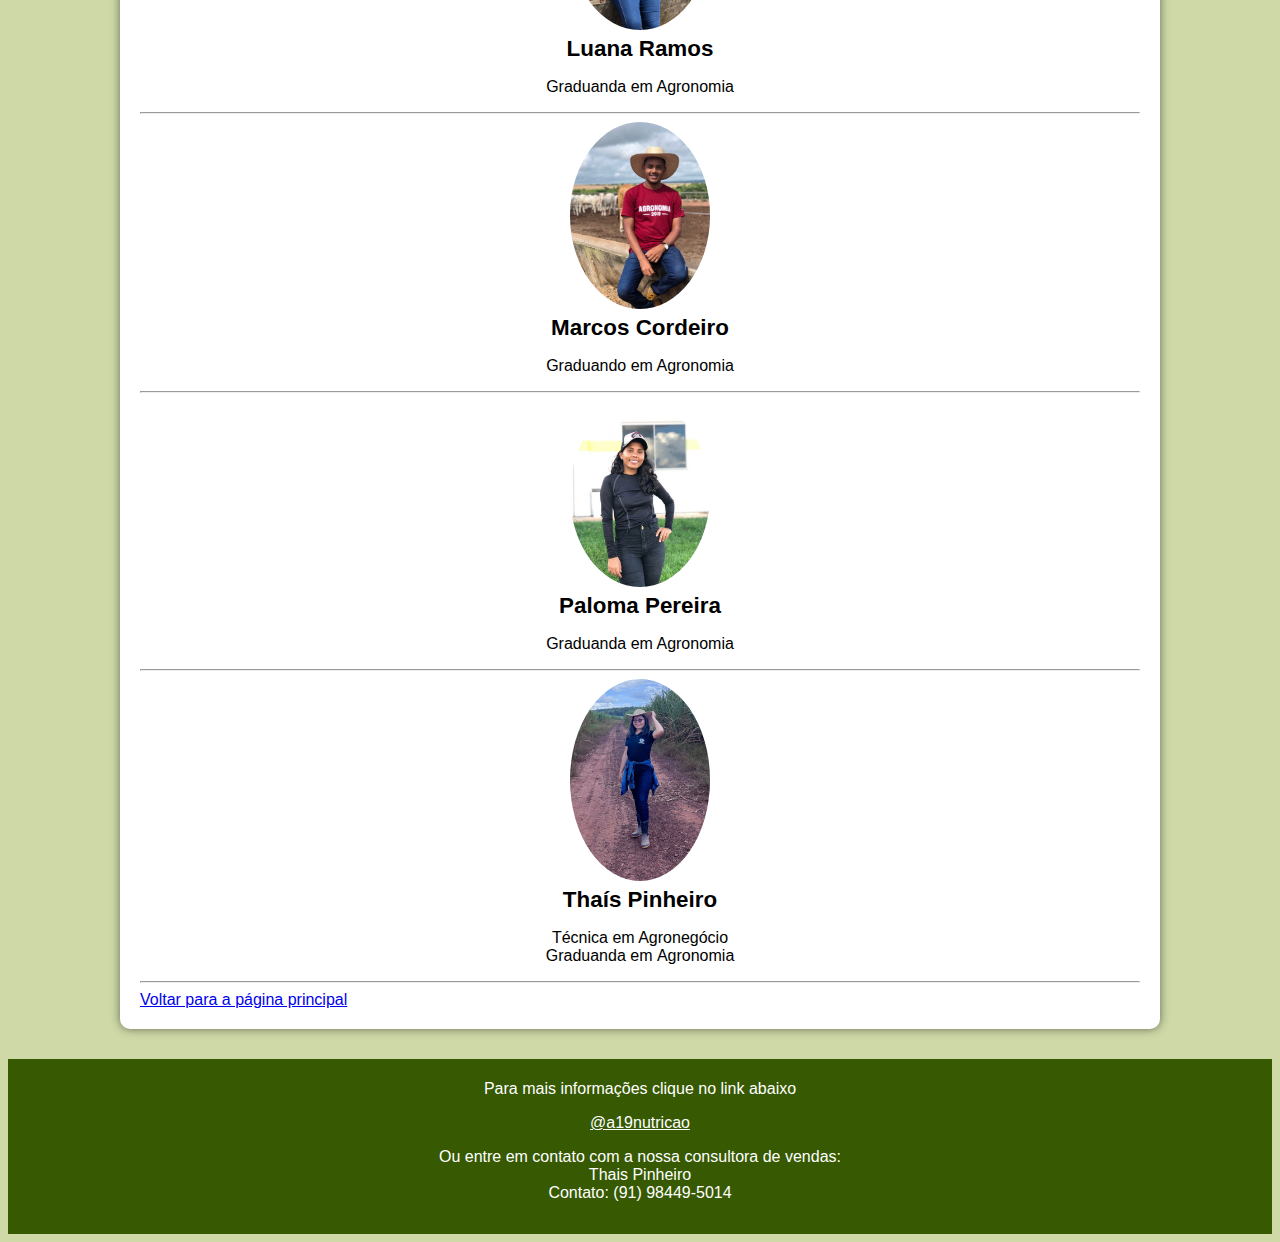
==== commit b66a8758: "fim" ====
--- a/pagina2.html
+++ b/pagina2.html
@@ -18,6 +18,7 @@
         <a href="index.html"><img class="logo" src="imagens/logo3.jpeg" alt=""></a>
     </header>
     <main>
+        <h1>Equipe A19 Nutrição</h1>
         <hr>
         <div class="imgpagina2"><img class="equipe" src="imagens/fotos-equipe/paula.jpg" alt=""></div>
         <p class="nome">Ana Paula Silva</p>
--- a/style.css
+++ b/style.css
@@ -71,6 +71,7 @@
         padding: 10px;
         margin: -10px -10px 0px -10px;/*colocando um valor negativo a margem cresce "para fora"*/
         border-radius: 10px 10px 0px 0px;
+        font-size: 1em;
     }
     aside > ul{
         /*list-style-position: inside;/*muda o padrão da bolinha, que é está fora, para dentro*/
@@ -110,5 +111,5 @@
     margin-bottom: 0px;
 }
 .logo{
-    width: 98%;
+    max-width: 300px;
 }